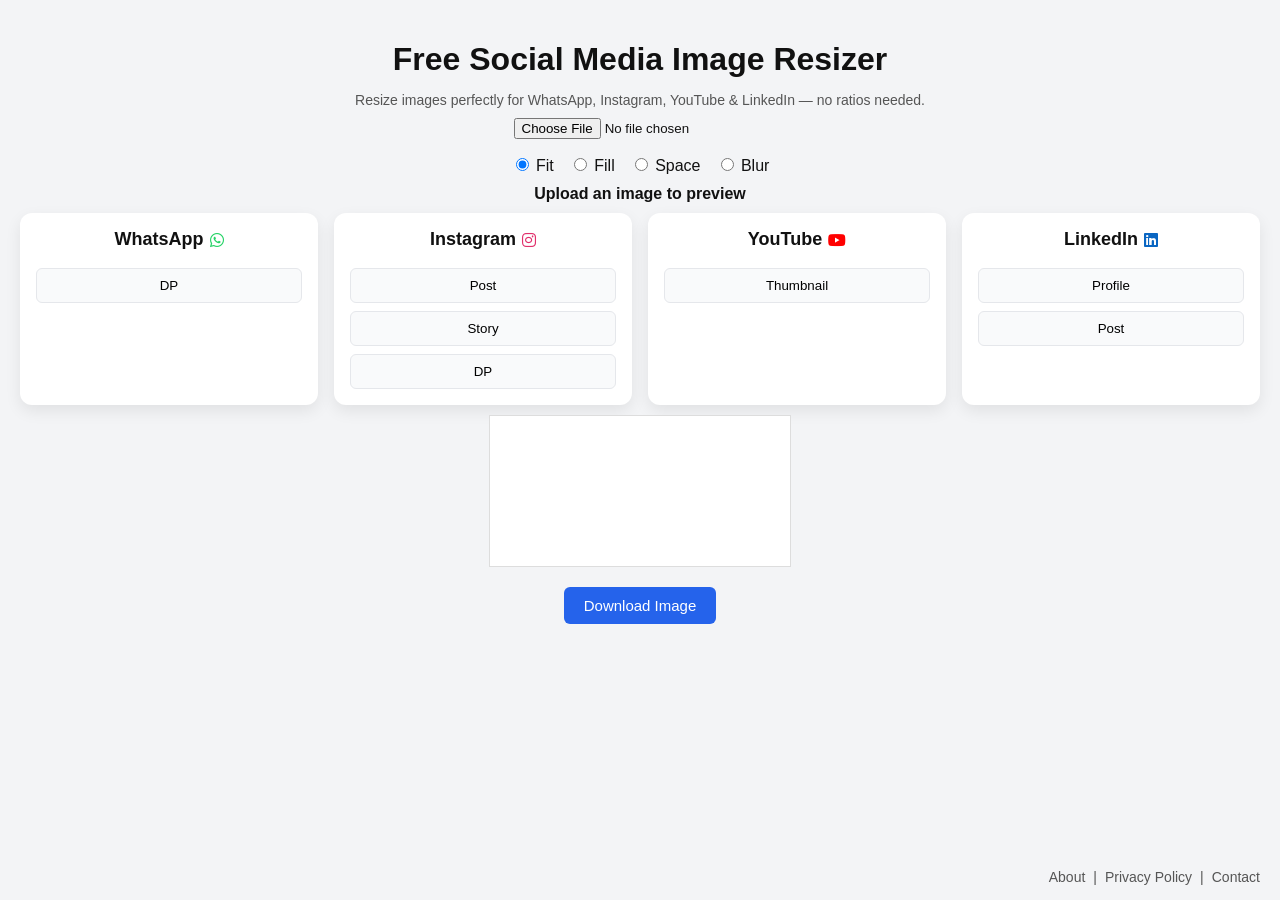
==== index.html @ b5fe1eb6 "Update index.html" ====
<!DOCTYPE html>
<html lang="en">
<head>
  <meta charset="UTF-8">
  

  <!-- SEO TITLE -->
  <title>
    Free Social Media Image Resizer for WhatsApp, Instagram & YouTube
  </title>

  <!-- CANONICAL URL -->
<link rel="canonical" href="https://surya0604005.github.io/free-social-media-image-resizer/">
  
  <link rel="icon" type="image/png" href="favicon.png/Picsart_26-02-01_11-13-56-115.png">


  <!-- SEO META -->
  <meta name="description"
    content="Free online social media image resizer for WhatsApp DP, Instagram post and story, YouTube thumbnail and LinkedIn. Fit, fill, blur and stretch images instantly. No signup required.">

  <meta name="keywords"
    content="free image resizer, whatsapp dp resize, instagram image resize, youtube thumbnail resizer, social media image resizer">

  <meta name="author" content="Social Image Resizer">
  <meta name="viewport" content="width=device-width, initial-scale=1.0">

  <!-- Icons -->
  <link rel="stylesheet"
    href="https://cdnjs.cloudflare.com/ajax/libs/font-awesome/6.5.0/css/all.min.css">

  <link rel="stylesheet" href="style.css">
</head>
<body>

<header>
  <h1>Free Social Media Image Resizer</h1>
  <p class="subtitle">
    Resize images perfectly for WhatsApp, Instagram, YouTube & LinkedIn — no ratios needed.
  </p>
  <input type="file" id="upload" accept="image/*">
</header>

<!-- CONTROLS -->
<div class="controls">

  <div class="modes">
    <label><input type="radio" name="mode" value="fit" checked> Fit</label>
    <label><input type="radio" name="mode" value="fill"> Fill</label>
    <label><input type="radio" name="mode" value="space"> Space</label>
    <label><input type="radio" name="mode" value="blur"> Blur</label>
  </div>

  <div class="extra-controls">

    <!-- FILL EXTRA -->
    <div id="fillControl">
      <label>
        <input type="checkbox" id="stretchToggle">
        Stretch image (may distort)
      </label>
    </div>

    <!-- SPACE EXTRA -->
    <div id="spaceControl">
      Background:
      <input type="color" id="bgColor" value="#000000">
    </div>

    <!-- BLUR EXTRA -->
    <div id="blurControl">
      Blur:
      <input type="range" id="blurRange" min="5" max="40" value="20">
    </div>

  </div>
</div>

<p id="selectedText">Upload an image to preview</p>

<!-- PLATFORM GRID -->
<section class="grid">

  <div class="card whatsapp">
    <div class="card-header">
      <h2>WhatsApp</h2>
      <i class="fa-brands fa-whatsapp"></i>
    </div>
    <button data-w="1" data-h="1" data-name="WhatsApp DP">DP</button>
  </div>

  <div class="card instagram">
    <div class="card-header">
      <h2>Instagram</h2>
      <i class="fa-brands fa-instagram"></i>
    </div>
    <button data-w="1" data-h="1" data-name="Instagram Post">Post</button>
    <button data-w="9" data-h="16" data-name="Instagram Story">Story</button>
    <button data-w="1" data-h="1" data-name="Instagram DP">DP</button>
  </div>

  <div class="card youtube">
    <div class="card-header">
      <h2>YouTube</h2>
      <i class="fa-brands fa-youtube"></i>
    </div>
    <button data-w="16" data-h="9" data-name="YouTube Thumbnail">Thumbnail</button>
  </div>

  <div class="card linkedin">
    <div class="card-header">
      <h2>LinkedIn</h2>
      <i class="fa-brands fa-linkedin"></i>
    </div>
    <button data-w="1" data-h="1" data-name="LinkedIn Profile">Profile</button>
    <button data-w="1.91" data-h="1" data-name="LinkedIn Post">Post</button>
  </div>

</section>

<!-- PREVIEW -->
<div class="preview">
  <canvas id="canvas"></canvas>
</div>

<button id="download">Download Image</button>

<footer class="site-footer">
  <a href="about.html">About</a> |
  <a href="privacy.html">Privacy Policy</a> |
  <a href="contact.html">Contact</a>
</footer>


<script src="script.js"></script>
</body>
</html>
---- style.css ----
/* RESET & BASE */
* {
  box-sizing: border-box;
  font-family: Arial, sans-serif;
}

body {
  background: #f3f4f6; /* soft grey */
  margin: 0;
  padding: 20px;
  color: #111;
}

/* HEADER */
header {
  text-align: center;
  margin-bottom: 16px;
}

header h1 {
  margin-bottom: 4px;
}

.subtitle {
  color: #555;
  font-size: 14px;
  margin-bottom: 10px;
}

/* CONTROLS */
.controls {
  text-align: center;
  margin-bottom: 10px;
}

.modes {
  display: flex;
  justify-content: center;
  gap: 15px;
  flex-wrap: wrap;
}

.extra-controls {
  margin-top: 8px;
}

#fillControl,
#spaceControl,
#blurControl {
  display: none;
  margin-top: 6px;
  font-size: 14px;
}

/* SELECTED TEXT */
#selectedText {
  text-align: center;
  font-weight: 600;
  margin: 10px 0;
}

/* RESPONSIVE GRID */
.grid {
  display: grid;
  gap: 16px;
  grid-template-columns: 1fr;
}

@media (min-width: 600px) {
  .grid {
    grid-template-columns: repeat(2, 1fr);
  }
}

@media (min-width: 1000px) {
  .grid {
    grid-template-columns: repeat(4, 1fr);
  }
}

/* PLATFORM CARDS */
.card {
  background: #ffffff;
  padding: 16px;
  border-radius: 12px;
  box-shadow: 0 6px 16px rgba(0,0,0,0.08);
  text-align: center;
}

.card-header {
  display: flex;
  justify-content: center;
  align-items: center;
  gap: 6px;
  margin-bottom: 10px;
}

.card-header h2 {
  font-size: 18px;
  margin: 0;
}

/* PLATFORM ICON COLORS */
.whatsapp i { color: #25D366; }
.instagram i { color: #E1306C; }
.youtube i { color: #FF0000; }
.linkedin i { color: #0A66C2; }

/* PRESET BUTTONS */
.card button {
  width: 100%;
  padding: 9px;
  margin-top: 8px;
  border-radius: 6px;
  border: 1px solid #e5e7eb;
  background: #f9fafb;
  cursor: pointer;
  font-weight: 500;
  transition: background 0.2s ease;
}

.card button:hover {
  background: #eef2ff;
}

.card button.active {
  background: #22c55e;
  color: #ffffff;
  border-color: #22c55e;
}

/* PREVIEW AREA */
.preview {
  max-height: 60vh;
  display: flex;
  justify-content: center;
  align-items: center;
  margin-top: 10px;
}

canvas {
  max-width: 100%;
  max-height: 60vh; /* key fix */
  width: auto;
  height: auto;
  border: 1px solid #ddd;
  background: #ffffff;
}

/* DOWNLOAD BUTTON */
#download {
  display: block;
  margin: 20px auto;
  padding: 10px 20px;
  background: #2563eb;
  color: #ffffff;
  border: none;
  border-radius: 6px;
  cursor: pointer;
  font-size: 15px;
}

#download:hover {
  background: #1d4ed8;
}

.site-footer {
  position: fixed;
  bottom: 15px;
  right: 20px;

  display: flex;
  gap: 8px;

  font-size: 14px;
  color: #555;
  background: transparent;
}

.site-footer a {
  color: #555;
  text-decoration: none;
}

.site-footer a:hover {
  text-decoration: underline;
}

@media (max-width: 600px) {
  .site-footer {
    left: 50%;
    right: auto;
    transform: translateX(-50%);
    bottom: 10px;
  }
}

/* ---------- Contact Page ---------- */

.contact-page {
  min-height: 100vh;
  display: flex;
  justify-content: center;
  align-items: center;
  background: #f3f4f6;
  padding: 20px;
}

.contact-card {
  background: #fff;
  max-width: 420px;
  width: 100%;
  padding: 30px 25px;
  border-radius: 12px;
  box-shadow: 0 10px 25px rgba(0, 0, 0, 0.08);
  text-align: center;
}

.contact-card h1 {
  margin-bottom: 10px;
  font-size: 26px;
}

.contact-text {
  color: #555;
  margin-bottom: 25px;
  font-size: 15px;
}

.contact-box {
  background: #f9fafb;
  border: 1px solid #e5e7eb;
  border-radius: 8px;
  padding: 15px;
  margin-bottom: 20px;
}

.contact-box span {
  display: block;
  font-size: 13px;
  color: #777;
  margin-bottom: 6px;
}

.contact-box a {
  font-size: 16px;
  font-weight: 600;
  color: #2563eb;
  text-decoration: none;
  word-break: break-all;
}

.contact-box a:hover {
  text-decoration: underline;
}

.response-note {
  font-size: 14px;
  color: #555;
  margin-bottom: 20px;
}

.back-link {
  font-size: 14px;
  color: #555;
  text-decoration: none;
}

.back-link:hover {
  text-decoration: underline;
}

/* ---------- About & Privacy Pages ---------- */

.info-page {
  min-height: 100vh;
  display: flex;
  justify-content: center;
  align-items: center;
  background: #f3f4f6;
  padding: 20px;
}

.info-card {
  background: #fff;
  max-width: 700px;
  width: 100%;
  padding: 35px 30px;
  border-radius: 12px;
  box-shadow: 0 10px 25px rgba(0, 0, 0, 0.08);
}

.info-card h1 {
  margin-bottom: 15px;
  font-size: 28px;
}

.info-card h2 {
  margin-top: 25px;
  margin-bottom: 10px;
  font-size: 18px;
}

.info-card p {
  color: #555;
  line-height: 1.6;
  margin-bottom: 12px;
  font-size: 15px;
}

.info-card ul {
  padding-left: 18px;
  margin-bottom: 15px;
}

.info-card li {
  margin-bottom: 6px;
  color: #555;
}

.info-card a {
  color: #2563eb;
  text-decoration: none;
}

.info-card a:hover {
  text-decoration: underline;
}
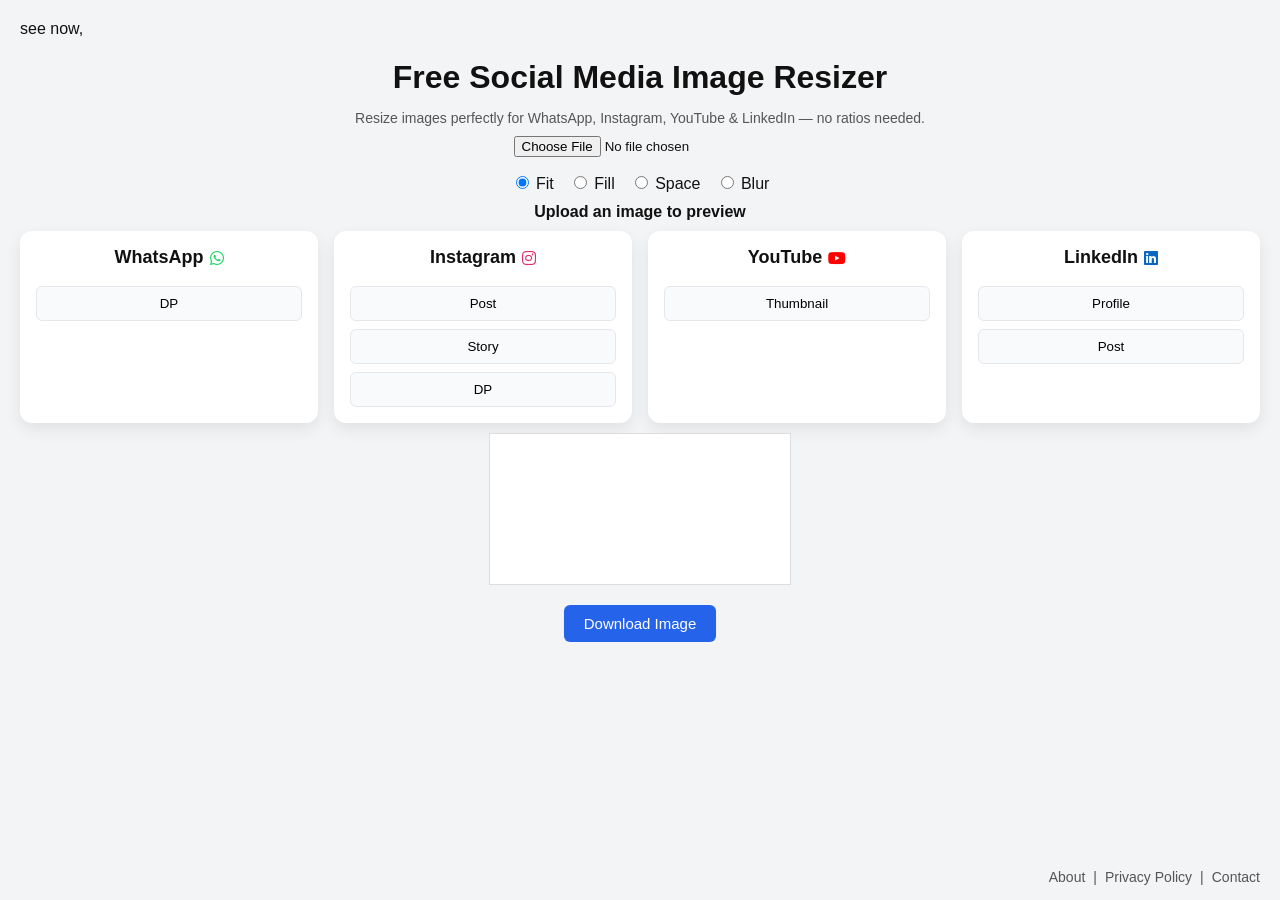
==== commit d268b7e3: "Update index.html with structured data and SEO improvements" ====
--- a/index.html
+++ b/index.html
@@ -1,4 +1,4 @@
-<!DOCTYPE html>
+see now,<!DOCTYPE html>
 <html lang="en">
 <head>
   <meta charset="UTF-8">
@@ -8,11 +8,8 @@
   <title>
     Free Social Media Image Resizer for WhatsApp, Instagram & YouTube
   </title>
+  <link rel="icon" type="image/png" href="favicon.png/Picsart_26-02-01_11-13-56-115.png">
 
-  <!-- CANONICAL URL -->
-<link rel="canonical" href="https://surya0604005.github.io/free-social-media-image-resizer/">
-  
-  <link rel="icon" type="image/png" href="favicon.png/Picsart_26-02-01_11-13-56-115.png">
 
 
   <!-- SEO META -->
@@ -22,7 +19,7 @@
   <meta name="keywords"
     content="free image resizer, whatsapp dp resize, instagram image resize, youtube thumbnail resizer, social media image resizer">
 
-  <meta name="author" content="Social Image Resizer">
+  <meta name="author" content="Free Social Media Image Resizer">
   <meta name="viewport" content="width=device-width, initial-scale=1.0">
 
   <!-- Icons -->
@@ -30,6 +27,21 @@
     href="https://cdnjs.cloudflare.com/ajax/libs/font-awesome/6.5.0/css/all.min.css">
 
   <link rel="stylesheet" href="style.css">
+
+  <!-- 🔥 SITE NAME STRUCTURED DATA (IMPORTANT) -->
+  <script type="application/ld+json">
+  {
+    "@context": "https://schema.org",
+    "@type": "WebSite",
+    "name": "Free Social Media Image Resizer",
+    "alternateName": "Social Media Image Resizer",
+    "url": "https://surya0604005.github.io/free-social-media-image-resizer/"
+  }
+  </script>
+
+  <link rel="canonical" href="https://surya0604005.github.io/free-social-media-image-resizer/">
+
+
 </head>
 <body>
 
@@ -135,4 +147,3 @@
 <script src="script.js"></script>
 </body>
 </html>
-
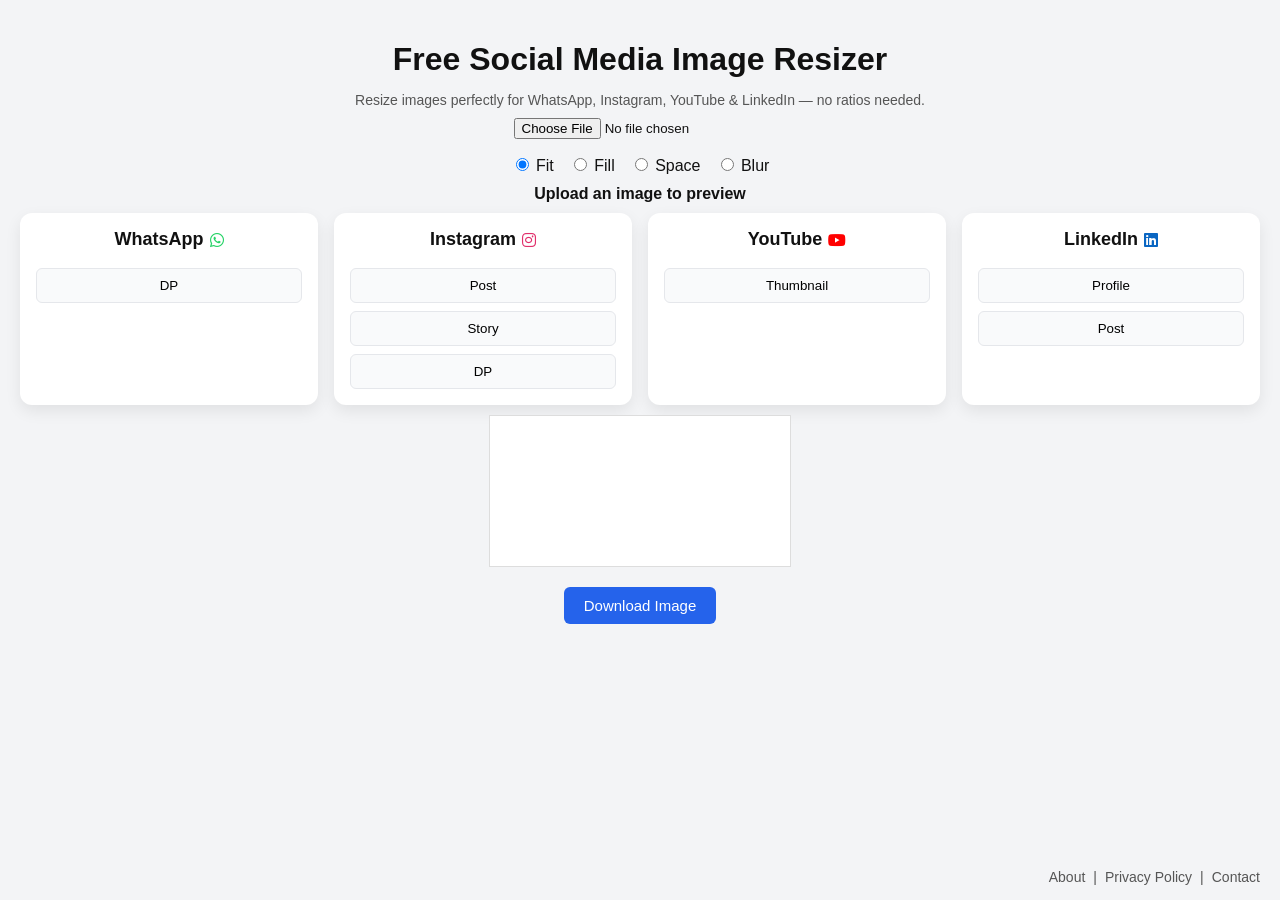
==== commit 583ee6e2: "Update index.html" ====
--- a/index.html
+++ b/index.html
@@ -1,4 +1,4 @@
-see now,<!DOCTYPE html>
+<!DOCTYPE html>
 <html lang="en">
 <head>
   <meta charset="UTF-8">
@@ -147,3 +147,4 @@
 <script src="script.js"></script>
 </body>
 </html>
+
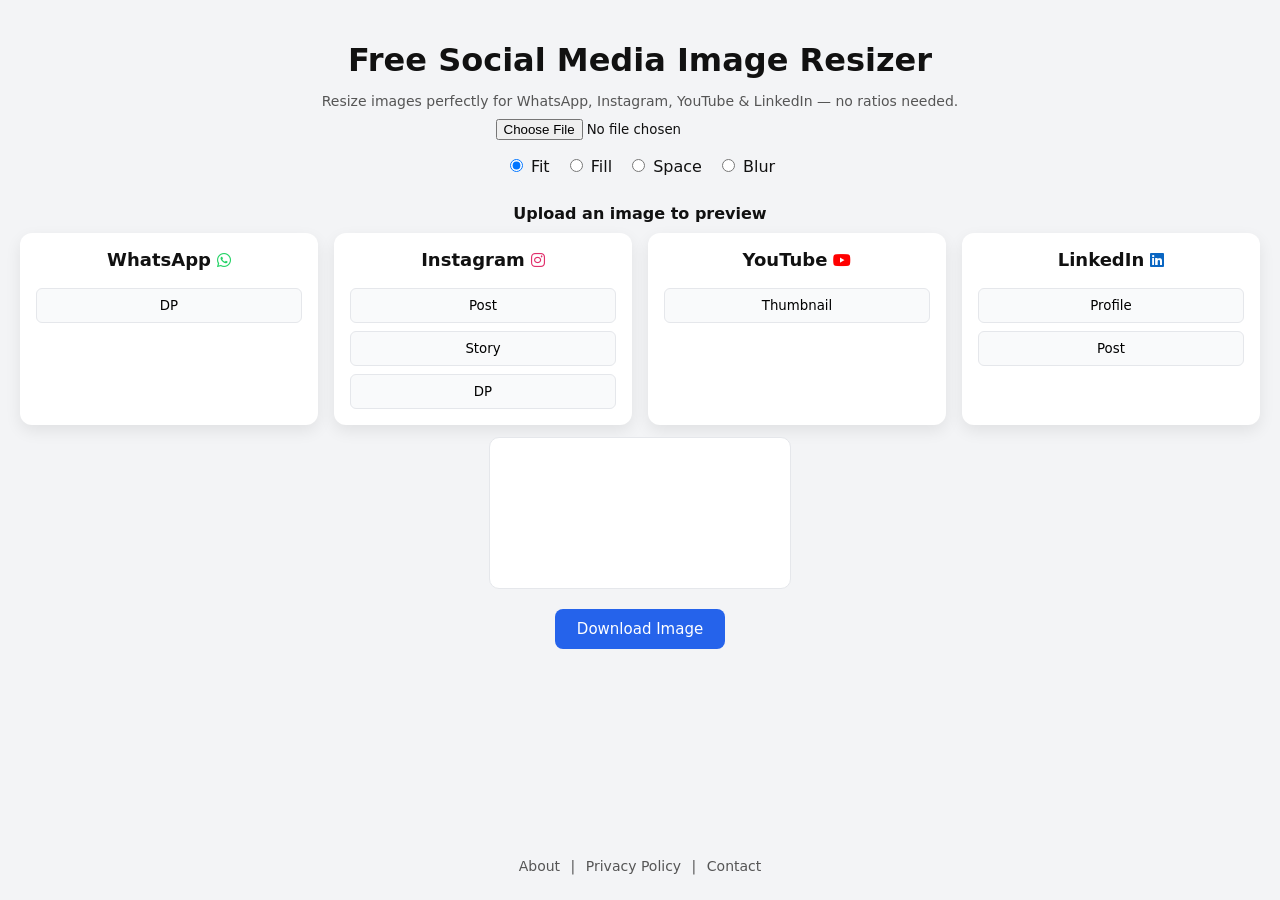
==== commit 13faa7e8: "Update index.html" ====
--- a/index.html
+++ b/index.html
@@ -2,17 +2,10 @@
 <html lang="en">
 <head>
   <meta charset="UTF-8">
-  
 
-  <!-- SEO TITLE -->
-  <title>
-    Free Social Media Image Resizer for WhatsApp, Instagram & YouTube
-  </title>
-  <link rel="icon" type="image/png" href="favicon.png/Picsart_26-02-01_11-13-56-115.png">
+  <!-- SEO -->
+  <title>Free Social Media Image Resizer for WhatsApp, Instagram & YouTube</title>
 
-
-
-  <!-- SEO META -->
   <meta name="description"
     content="Free online social media image resizer for WhatsApp DP, Instagram post and story, YouTube thumbnail and LinkedIn. Fit, fill, blur and stretch images instantly. No signup required.">
 
@@ -22,13 +15,26 @@
   <meta name="author" content="Free Social Media Image Resizer">
   <meta name="viewport" content="width=device-width, initial-scale=1.0">
 
+  <!-- Canonical -->
+  <link rel="canonical" href="https://surya0604005.github.io/free-social-media-image-resizer/">
+
+  <!-- Favicons -->
+  <link rel="icon" type="image/png" sizes="16x16" href="/favicon-16x16.png">
+  <link rel="icon" type="image/png" sizes="32x32" href="/favicon-32x32.png">
+  <link rel="apple-touch-icon" sizes="180x180" href="/apple-touch-icon.png">
+
+  <!-- PWA -->
+  <link rel="manifest" href="manifest.json">
+  <meta name="theme-color" content="#4f46e5">
+
   <!-- Icons -->
   <link rel="stylesheet"
     href="https://cdnjs.cloudflare.com/ajax/libs/font-awesome/6.5.0/css/all.min.css">
 
+  <!-- CSS -->
   <link rel="stylesheet" href="style.css">
 
-  <!-- 🔥 SITE NAME STRUCTURED DATA (IMPORTANT) -->
+  <!-- Structured Data -->
   <script type="application/ld+json">
   {
     "@context": "https://schema.org",
@@ -39,112 +45,127 @@
   }
   </script>
 
-  <link rel="canonical" href="https://surya0604005.github.io/free-social-media-image-resizer/">
-
+  <!-- Google AdSense (verification only, ads later) -->
+  <script async
+    src="https://pagead2.googlesyndication.com/pagead/js/adsbygoogle.js?client=ca-pub-2150779778269829"
+    crossorigin="anonymous"></script>
 
 </head>
+
 <body>
 
-<header>
-  <h1>Free Social Media Image Resizer</h1>
-  <p class="subtitle">
-    Resize images perfectly for WhatsApp, Instagram, YouTube & LinkedIn — no ratios needed.
-  </p>
-  <input type="file" id="upload" accept="image/*">
-</header>
+  <!-- HEADER -->
+  <header>
+    <h1>Free Social Media Image Resizer</h1>
+    <p class="subtitle">
+      Resize images perfectly for WhatsApp, Instagram, YouTube & LinkedIn — no ratios needed.
+    </p>
+    <input type="file" id="upload" accept="image/*">
+  </header>
 
-<!-- CONTROLS -->
-<div class="controls">
+  <!-- CONTROLS -->
+  <div class="controls">
 
-  <div class="modes">
-    <label><input type="radio" name="mode" value="fit" checked> Fit</label>
-    <label><input type="radio" name="mode" value="fill"> Fill</label>
-    <label><input type="radio" name="mode" value="space"> Space</label>
-    <label><input type="radio" name="mode" value="blur"> Blur</label>
+    <div class="modes">
+      <label><input type="radio" name="mode" value="fit" checked> Fit</label>
+      <label><input type="radio" name="mode" value="fill"> Fill</label>
+      <label><input type="radio" name="mode" value="space"> Space</label>
+      <label><input type="radio" name="mode" value="blur"> Blur</label>
+    </div>
+
+    <div class="extra-controls">
+
+      <div id="fillControl">
+        <label>
+          <input type="checkbox" id="stretchToggle">
+          Stretch image (may distort)
+        </label>
+      </div>
+
+      <div id="spaceControl">
+        Background:
+        <input type="color" id="bgColor" value="#000000">
+      </div>
+
+      <div id="blurControl">
+        Blur:
+        <input type="range" id="blurRange" min="5" max="40" value="20">
+      </div>
+
+    </div>
   </div>
 
-  <div class="extra-controls">
+  <p id="selectedText">Upload an image to preview</p>
 
-    <!-- FILL EXTRA -->
-    <div id="fillControl">
-      <label>
-        <input type="checkbox" id="stretchToggle">
-        Stretch image (may distort)
-      </label>
+  <!-- PLATFORM GRID -->
+  <section class="grid">
+
+    <div class="card whatsapp">
+      <div class="card-header">
+        <h2>WhatsApp</h2>
+        <i class="fa-brands fa-whatsapp"></i>
+      </div>
+      <button data-w="1" data-h="1" data-name="WhatsApp DP">DP</button>
     </div>
 
-    <!-- SPACE EXTRA -->
-    <div id="spaceControl">
-      Background:
-      <input type="color" id="bgColor" value="#000000">
+    <div class="card instagram">
+      <div class="card-header">
+        <h2>Instagram</h2>
+        <i class="fa-brands fa-instagram"></i>
+      </div>
+      <button data-w="1" data-h="1" data-name="Instagram Post">Post</button>
+      <button data-w="9" data-h="16" data-name="Instagram Story">Story</button>
+      <button data-w="1" data-h="1" data-name="Instagram DP">DP</button>
     </div>
 
-    <!-- BLUR EXTRA -->
-    <div id="blurControl">
-      Blur:
-      <input type="range" id="blurRange" min="5" max="40" value="20">
+    <div class="card youtube">
+      <div class="card-header">
+        <h2>YouTube</h2>
+        <i class="fa-brands fa-youtube"></i>
+      </div>
+      <button data-w="16" data-h="9" data-name="YouTube Thumbnail">Thumbnail</button>
     </div>
 
-  </div>
-</div>
+    <div class="card linkedin">
+      <div class="card-header">
+        <h2>LinkedIn</h2>
+        <i class="fa-brands fa-linkedin"></i>
+      </div>
+      <button data-w="1" data-h="1" data-name="LinkedIn Profile">Profile</button>
+      <button data-w="1.91" data-h="1" data-name="LinkedIn Post">Post</button>
+    </div>
 
-<p id="selectedText">Upload an image to preview</p>
+  </section>
 
-<!-- PLATFORM GRID -->
-<section class="grid">
-
-  <div class="card whatsapp">
-    <div class="card-header">
-      <h2>WhatsApp</h2>
-      <i class="fa-brands fa-whatsapp"></i>
-    </div>
-    <button data-w="1" data-h="1" data-name="WhatsApp DP">DP</button>
+  <!-- PREVIEW -->
+  <div class="preview">
+    <canvas id="canvas"></canvas>
   </div>
 
-  <div class="card instagram">
-    <div class="card-header">
-      <h2>Instagram</h2>
-      <i class="fa-brands fa-instagram"></i>
-    </div>
-    <button data-w="1" data-h="1" data-name="Instagram Post">Post</button>
-    <button data-w="9" data-h="16" data-name="Instagram Story">Story</button>
-    <button data-w="1" data-h="1" data-name="Instagram DP">DP</button>
-  </div>
+  <button id="download">Download Image</button>
 
-  <div class="card youtube">
-    <div class="card-header">
-      <h2>YouTube</h2>
-      <i class="fa-brands fa-youtube"></i>
-    </div>
-    <button data-w="16" data-h="9" data-name="YouTube Thumbnail">Thumbnail</button>
-  </div>
+  <!-- INSTALL BUTTON -->
+  <button id="installBtn" style="display:none;">Install App</button>
 
-  <div class="card linkedin">
-    <div class="card-header">
-      <h2>LinkedIn</h2>
-      <i class="fa-brands fa-linkedin"></i>
-    </div>
-    <button data-w="1" data-h="1" data-name="LinkedIn Profile">Profile</button>
-    <button data-w="1.91" data-h="1" data-name="LinkedIn Post">Post</button>
-  </div>
+  <!-- FOOTER -->
+  <footer class="site-footer">
+    <a href="about.html">About</a> |
+    <a href="privacy.html">Privacy Policy</a> |
+    <a href="contact.html">Contact</a>
+  </footer>
 
-</section>
+  <!-- JS -->
+  <script src="script.js"></script>
 
-<!-- PREVIEW -->
-<div class="preview">
-  <canvas id="canvas"></canvas>
-</div>
+  <!-- SERVICE WORKER -->
+  <script>
+    if ("serviceWorker" in navigator) {
+      window.addEventListener("load", () => {
+        navigator.serviceWorker.register("/service-worker.js");
+      });
+    }
+  </script>
 
-<button id="download">Download Image</button>
-
-<footer class="site-footer">
-  <a href="about.html">About</a> |
-  <a href="privacy.html">Privacy Policy</a> |
-  <a href="contact.html">Contact</a>
-</footer>
-
-
-<script src="script.js"></script>
 </body>
 </html>
 
--- a/style.css
+++ b/style.css
@@ -1,14 +1,17 @@
 /* RESET & BASE */
 * {
   box-sizing: border-box;
-  font-family: Arial, sans-serif;
+  font-family: system-ui, -apple-system, BlinkMacSystemFont, "Segoe UI", Arial, sans-serif;
 }
 
 body {
-  background: #f3f4f6; /* soft grey */
+  background: #f3f4f6;
   margin: 0;
   padding: 20px;
   color: #111;
+  min-height: 100vh;
+  display: flex;
+  flex-direction: column;
 }
 
 /* HEADER */
@@ -85,6 +88,12 @@
   border-radius: 12px;
   box-shadow: 0 6px 16px rgba(0,0,0,0.08);
   text-align: center;
+  transition: transform 0.2s ease, box-shadow 0.2s ease;
+}
+
+.card:hover {
+  transform: translateY(-2px);
+  box-shadow: 0 10px 22px rgba(0,0,0,0.1);
 }
 
 .card-header {
@@ -116,11 +125,15 @@
   background: #f9fafb;
   cursor: pointer;
   font-weight: 500;
-  transition: background 0.2s ease;
+  transition: background 0.2s ease, transform 0.1s ease;
 }
 
 .card button:hover {
   background: #eef2ff;
+}
+
+.card button:active {
+  transform: scale(0.98);
 }
 
 .card button.active {
@@ -135,15 +148,16 @@
   display: flex;
   justify-content: center;
   align-items: center;
-  margin-top: 10px;
+  margin-top: 12px;
 }
 
 canvas {
   max-width: 100%;
-  max-height: 60vh; /* key fix */
+  max-height: 60vh;
   width: auto;
   height: auto;
-  border: 1px solid #ddd;
+  border-radius: 10px;
+  border: 1px solid #e5e7eb;
   background: #ffffff;
 }
 
@@ -151,11 +165,11 @@
 #download {
   display: block;
   margin: 20px auto;
-  padding: 10px 20px;
+  padding: 11px 22px;
   background: #2563eb;
   color: #ffffff;
   border: none;
-  border-radius: 6px;
+  border-radius: 8px;
   cursor: pointer;
   font-size: 15px;
 }
@@ -164,35 +178,39 @@
   background: #1d4ed8;
 }
 
+/* INSTALL BUTTON (PWA) */
+#installBtn {
+  display: none;
+  position: sticky;
+  bottom: 15px;
+  margin: 15px auto 0;
+  padding: 12px 22px;
+  font-size: 15px;
+  border: none;
+  border-radius: 999px;
+  cursor: pointer;
+  background: #2563eb;
+  color: white;
+  box-shadow: 0 8px 20px rgba(0,0,0,0.15);
+}
+
+/* FOOTER */
 .site-footer {
-  position: fixed;
-  bottom: 15px;
-  right: 20px;
-
-  display: flex;
-  gap: 8px;
-
-  font-size: 14px;
-  color: #555;
-  background: transparent;
+  margin-top: auto;
+  text-align: center;
+  padding: 16px 0 6px;
+  font-size: 14px;
+  color: #555;
 }
 
 .site-footer a {
   color: #555;
   text-decoration: none;
+  margin: 0 6px;
 }
 
 .site-footer a:hover {
   text-decoration: underline;
-}
-
-@media (max-width: 600px) {
-  .site-footer {
-    left: 50%;
-    right: auto;
-    transform: translateX(-50%);
-    bottom: 10px;
-  }
 }
 
 /* ---------- Contact Page ---------- */
@@ -326,3 +344,14 @@
 .info-card a:hover {
   text-decoration: underline;
 }
+
+#installBtn {
+  margin: 15px auto;
+  padding: 10px 18px;
+  font-size: 15px;
+  border: none;
+  border-radius: 6px;
+  cursor: pointer;
+  background: #2563eb;
+  color: white;
+}
